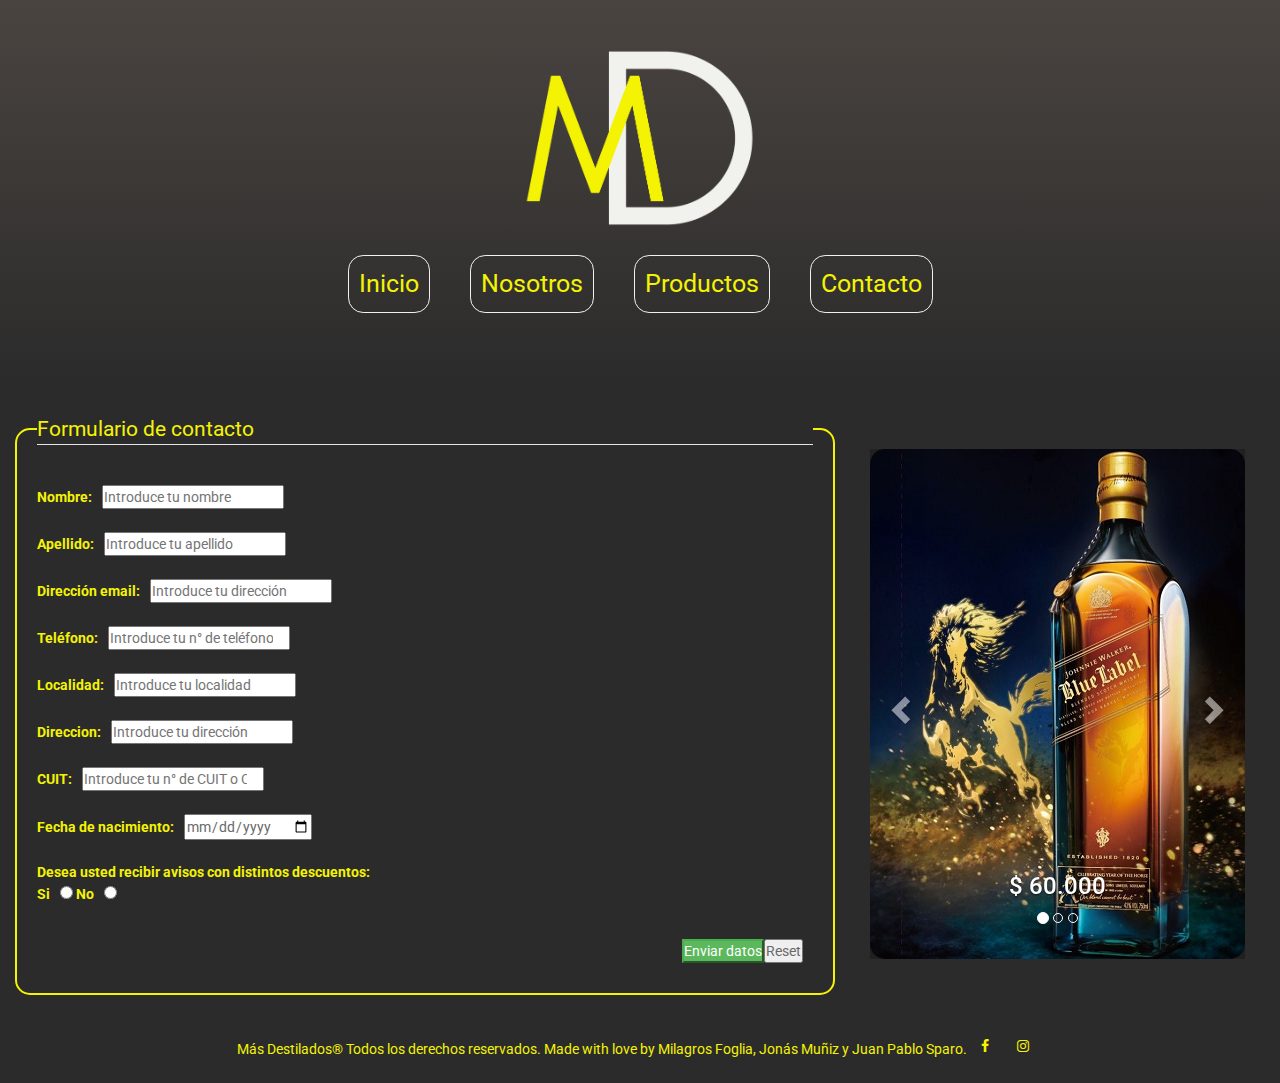
==== html/Contacto.html @ c2d0f1d3 "WEB Codo a Codo Mas Destilados" ====
<!DOCTYPE html>
<html lang="es">
<head>
    <meta charset="UTF-8">
    <meta http-equiv="X-UA-Compatible" content="IE=edge">
    <meta name="viewport" content="width=device-width, initial-scale=1.0">
    <title>Contacto</title>
    <link rel="shortcut icon" href="../assets/favicon/favicon.png" type="image/x-icon">
    <link rel="stylesheet" href="https://maxcdn.bootstrapcdn.com/bootstrap/3.4.1/css/bootstrap.min.css">
    <script src="https://ajax.googleapis.com/ajax/libs/jquery/3.6.0/jquery.min.js"></script>
    <script src="https://maxcdn.bootstrapcdn.com/bootstrap/3.4.1/js/bootstrap.min.js"></script>
    <link rel="stylesheet" href="https://cdnjs.cloudflare.com/ajax/libs/font-awesome/4.7.0/css/font-awesome.min.css">
    
    <link rel="stylesheet" href="../css/style.css">
    <link rel="stylesheet" href="../css/media-style.css">
</head>
<body>
    <header class="cabecera"> 
        <nav class="navbar"> 
            <picture class="navbar__logo"> 
                <a href="./index.html">
                    <img src="../assets/img/Logo Mas Destilados.png" alt="Logo">
                </a>
            </picture>
            <ul class="navbar__menu">
                <li class="navbar__menu__item">
                    <a class="menu__item__link" href="./index.html">Inicio</a>
                </li>
                <li class="navbar__menu__item">
                    <a class="menu__item__link" href="./Nosotros.html">Nosotros</a>
                </li>
                <li class="navbar__menu__item">
                    <a class="menu__item__link" href="./Productos.html">Productos</a>
                    <!-- 
                    <ul class="navbar__menu">
                        <li class="navbar__menu__item">
                            <a class="menu__item__link" href="">Cervezas</a>
                        </li>
                        <li class="navbar__menu__item">
                            <a class="menu__item__link" href="">Vinos</a>
                        </li>
                        <li class="navbar__menu__item">
                            <a class="menu__item__link" href="">Whiskys</a>
                        </li>
                    </ul>
                    -->
                </li>
                <li class="navbar__menu__item">
                    <a class="menu__item__link" href="./Contacto.html">Contacto</a>
                </li>
            </ul>

        </nav>

    </header>
    <main>
        <div class="row">
            <div class="col-md-8 col-sm-6">
                <div class="row">              
                    <form>
                        <fieldset style="border: 2px solid">
                            <legend>Formulario de contacto</legend>
                            <label for="firstname">Nombre:</label><input name="firstname" type="text" placeholder="Introduce tu nombre" maxlength="15" size="20">
                            <br><br>
                            <label for="lastname">Apellido:</label><input name="lastname" type="text" placeholder="Introduce tu apellido" maxlength="15" size="20">
                            <br><br>
                            <label for="adress">Dirección email:</label><input name="adress" type="email" placeholder="Introduce tu dirección" maxlength="30" size="20">
                            <br><br>
                            <label for="phone">Teléfono:</label><input name="phone" type="number" placeholder="Introduce tu n° de teléfono (sin guiones)" maxlength="10" size="20">
                            <br><br>
                            <label for="city">Localidad:</label><input name="city" type="text" placeholder="Introduce tu localidad" maxlength="25" size="20">
                            <br><br>
                            <label for="adress">Direccion:</label><input name="adress" type="text" placeholder="Introduce tu dirección" maxlength="20" size="20">
                            <br><br>
                            <label for="CUIT">CUIT:</label><input name="CUIT" type="number" placeholder="Introduce tu n° de CUIT o CUIL" maxlength="11" size="20">
                            <br><br>
                            <label for="date">Fecha de nacimiento:</label><input type="date" class="date">
                            <br><br>
                            <div>
                                <b>Desea usted recibir avisos con distintos descuentos:</b><br>                                
                                <label for="si">Si</label><input type="radio" name="" id="si">
                                <label for="no">No</label><input type="radio" name="" id="no">
                            </div><br>                   
                            <div class="check">
                                <input class="btn-success" type="submit" value="Enviar datos">
                                <input class="btn-dark" type="reset" name="Borrar">
                            </div>
                        </fieldset>
                    </form>
                </div>
            </div>        
            <div class="col-md-4 col-sm-3">
                <div id="myCarousel" class="carousel slide" data-ride="carousel">
        
                    <!-- un indicator por cada imagenes -->
                    <ol class="carousel-indicators">
                        <li data-target="#myCarousel" data-slide-to="0" class="active"></li>
                        <li data-target="#myCarousel" data-slide-to="1"></li>
                        <li data-target="#myCarousel" data-slide-to="2"></li>
                    </ol>
        
                    <!-- Wrapper for slides -->
                    <div class="carousel-inner">
        
                        <div class="item active">
                            <img src="/assets/img/Johnny Walker Blue Label.png" alt="Blue Label">
                            <div class="carousel-caption d-none d-md-block">
                                <h3>$ 60.000</h3>                
                            </div>
                        </div>
        
                        <div class="item">
                            <img src="/assets/img/jackdaniels.png" alt="jackdaniels">
                            <div class="carousel-caption d-none d-md-block">
                                <h3>$ 35.000</h3>
                            </div>
                        </div>
        
                        <div class="item">
                            <img src="/assets/img/absolut.png" alt="Absolut">
                            <div class="carousel-caption d-none d-md-block">
                                <h3>$ 4.000</h3>
                            </div>
                        </div>
                    </div>
        
                    <!-- Left and right controls -->
                    <a class="left carousel-control" href="#myCarousel" data-slide="prev">
                        <span class="glyphicon glyphicon-chevron-left"></span>
                        <span class="sr-only">Previous</span>
                    </a>
                    <a class="right carousel-control" href="#myCarousel" data-slide="next">
                        <span class="glyphicon glyphicon-chevron-right"></span>
                        <span class="sr-only">Next</span>
                    </a>
                </div>
            </div>
        </div>
    </main>
    <footer>
        <p>Más Destilados® Todos los derechos reservados. Made with love by Milagros Foglia, Jonás Muñiz y Juan Pablo Sparo.</p>
        <a href="#" class="fa fa-facebook"></a>
        <a href="#" class="fa fa-instagram"></a>  
    </footer>
    
</body>
</html>
---- css/style.css ----
/* Fuente para usar */
@import url('https://fonts.googleapis.com/css2?family=Roboto:wght@500&display=swap');
/* Normalización */
* {
    margin: 0;
    padding: 0;
    box-sizing: border-box;
    font-family: 'Roboto', sans-serif; /* Esta es una opción de fuente */
}

:root{
    /*
        declaracion de variables para colores principales del theme.
        se declaran utilizando --var = valor_a_asignar; valor a asignar puede ser un valor de cualquier propiedad de css
        por ejemplo: 15px; red; inherit, etc. No puede contener propiedades de css como color, o margin. 
    */
    /* variable de color principal */
    --color-principal: #f4f304;
    /* variables para colores neutros */
    --color-contraste-dark: #4a4440;
    --color-contraste-dark-alt: #2b2b2b;
    --color-contraste-light: #F1F2ED;
    /* variables para colores secundarios */
    --color-secondary-red: #AB2133;
}

ul {
   list-style-type: none; 
}
a {
    text-decoration: none;
}
/* Estilo */
.cabecera {
    background-color: var(--color-contraste-dark);
    background: linear-gradient(to top, var(--color-contraste-dark-alt), var(--color-contraste-dark));
}

html {
    font-family: 'Roboto', sans-serif;
    font-size: 62.5%;
}

body {
    color: var(--color-principal);
    background-color: var(--color-contraste-dark-alt);
}

img {
    width: 100%;
}

a {
    color: inherit;
    text-decoration: none;
}

/* HEADER */

header {
    padding: 2rem;
}

.navbar {
    display: flex;
    justify-content: space-between;
    align-items: center;
    flex-direction: column;
    gap: 2rem;
}

.navbar .navbar__logo {
    max-width: 250px;
    min-width: 190px;
}

.navbar .navbar__menu {
    display: flex;
    gap: 4rem;
}

.navbar .navbar__menu .menu__item__link {
    font-size: 1.8em;
    padding: 1rem;
    border-radius: 0.6em;
    border: 0.01rem solid var(--color-contraste-light);
    display: block;
}

.navbar__menu .navbar__menu__item:hover .menu__item__link {
    background-color: var(--color-contraste-dark-alt);
    border: 0.01rem solid var(--color-principal);
    color: var(--color-contraste-light);
}

/*Formulario*/

form{ 
    width: 100%;
    padding: 1rem;
    display:flex;
    justify-content: flex-start;
}

fieldset{
    width: 100%;
    border-radius: 15px;
    padding: 2rem;
}

legend{
    color: inherit;
}

img{
    border-radius: 15px;
}

label{
    padding-right: 1rem;
}

.check{
    display: flex;
    justify-content: flex-end;
    padding: 1rem;
}

.row{
    display: flex;
    justify-content:flex-start;
    align-items: center;
    padding: 1rem;
}

.date{
    color:dimgray;
}

.btn-dark{
    color: dimgray;
}

#myCarousel{ 
    width: max-content;   
    display: flex;
    justify-content: center;
}

/* Footer */

footer{
    display: flex;
    padding: 1em 0;
    grid-template-areas: "footer footer";
    justify-content: center;
    
    width: 100%;
}

.fa{
    display: flex;
    padding: 0 1em;
    justify-content: space-between;
    align-content: space-between;
}


/************************-[ESTILOS PARA CARDS EN PRODUCTOS.HTML]-************************/

.products-title{
    margin: 1.5rem auto;
    text-align: center;
    padding-bottom: 10px;
    border-bottom: 1px solid var(--color-principal);
    max-width: 90%;
    font-size: 2.3em;
    font-weight: 300;
    letter-spacing: 0.45rem;
    text-transform: uppercase;
    color: var(--color-principal);
}

.product-container{
    display: flex;
    flex-flow: row wrap;
    justify-content: center;
    max-width: 1200px;
    margin: 15px auto;
    gap: 10px 10px;
}

.product-container__item{
    flex: 0 0 24%;
    min-height: 325px;
    border-radius: 15px;
}

.card{
    position: relative;
    border: 1px solid var(--color-principal);
    display: flex;
    justify-content: center;
    overflow: hidden;
    padding-bottom: 5px;
}

.card:hover{
    cursor: pointer;
}
.card:hover .card__image{
    transform: scale(1.25);
    transition: 1s;
}
.card:hover .card__text--principal{
    box-shadow: 0 -1px 5px 0 white;
}


.card__image{
    position: relative;
    top: 0;
    width: 120%;
    object-fit: cover;
    transition: 1s;
}

.card__texts{
    position: absolute;
    display: flex;
    flex-flow: column wrap;
    justify-content: space-between;
    height: 100%;
    top: 0px;
    background-color: rgba(0,0,0,0.25);
}

.card__text--principal{
    background-color: rgba(0,0,0,0.75);
    padding: 5px 15px;
    font-size: 1.05rem;
    font-weight: 300;
    text-transform: uppercase;
    min-height: 30%;
    max-height: 30%;
}

.card__title{
    margin-top: 10px;
    margin-bottom: 10px;
    padding-bottom: 5px;
    border-bottom: 1px solid #DEDD0E;
    color: rgba(222, 221, 14, 0.9);
    text-transform: uppercase;
    font-size: 1.25rem;
    letter-spacing: 0.7rem;
    text-align: center;
}

.card__category{
    margin-top: 10px;
    width: fit-content;
    min-width: 30%;
    margin: 10px 0;
    padding: 5px 15px;
    border-radius: 0 5px 5px 0;
    font-size: 1.75rem;
    text-align: center;
    text-transform: uppercase;
    letter-spacing: 0.1rem;
}

.card__category--ale{
   background-color: var(--color-secondary-red);
   color: var(--color-contraste-light);
}
.card__category--lager{
   background-color: #DEDD0E;
   color: var(--color-contraste-dark-alt);
}

.card__description{
    margin: 10px auto;
    color: rgba(222, 221, 243, 0.9);
    text-align: center;
    font-size: 1rem;
    line-height: 1.15rem;
    letter-spacing: 0.1rem;
}

/****************************************************************************************/
---- css/media-style.css ----
/* BP -> monitores pequeños y laptops */
@media (max-width: 960px){
    .card__description{
        line-height: 1rem;
    }
}

/* BP -> dispositivos moviles y tablets landscape  */
@media (max-width: 768px) {
    .navbar {
       flex-direction: column;
       gap: 2rem;
    }

    .product-container__item{
        flex: 0 0 45%
    }
}
/* BP -> dispositivos moviles y tablets portrait */
@media (max-width: 468px) { 
    .navbar .navbar__menu {
        flex-direction: column;
        text-align: center;
        gap: 1rem;
    }
    .row{
        flex-direction: column;
        align-content: center;
        padding: 2rem;
    }

    .product-container__item{
        flex: 0 0 90%
    }
}
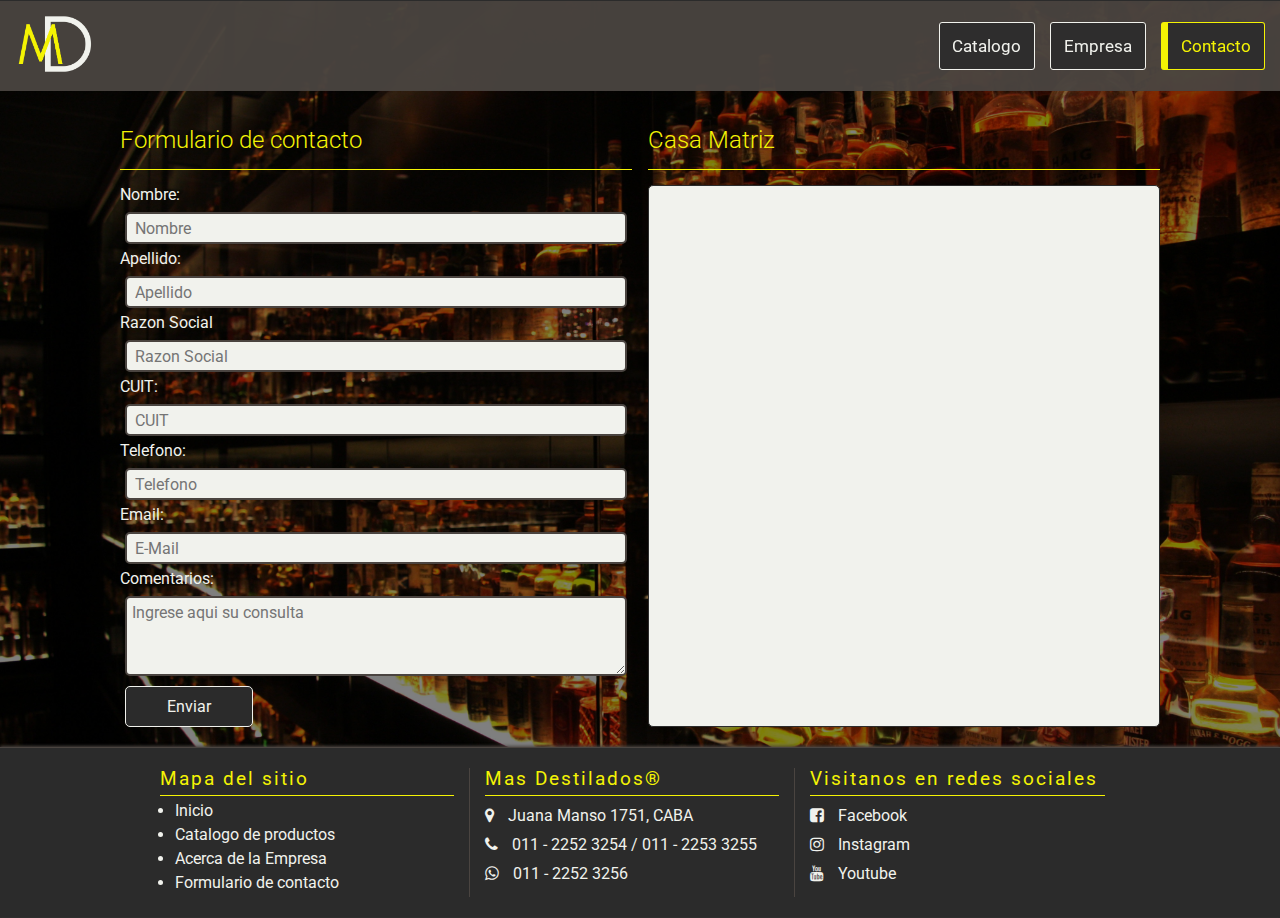
==== commit cad3757c: "subo estructura de la web" ====
--- a/html/Contacto.html
+++ b/html/Contacto.html
@@ -1,147 +1,105 @@
 <!DOCTYPE html>
-<html lang="es">
+<html lang="en">
 <head>
     <meta charset="UTF-8">
     <meta http-equiv="X-UA-Compatible" content="IE=edge">
     <meta name="viewport" content="width=device-width, initial-scale=1.0">
+    <link rel="stylesheet" href="../css/style.css">
+    <link rel="stylesheet" href="../css/media.css">
+
+    <link rel="stylesheet" href="https://cdnjs.cloudflare.com/ajax/libs/font-awesome/4.7.0/css/font-awesome.min.css">
+    <link rel="shortcut icon" href="../assets/favicon.png" type="image/x-icon">
     <title>Contacto</title>
-    <link rel="shortcut icon" href="../assets/favicon/favicon.png" type="image/x-icon">
-    <link rel="stylesheet" href="https://maxcdn.bootstrapcdn.com/bootstrap/3.4.1/css/bootstrap.min.css">
-    <script src="https://ajax.googleapis.com/ajax/libs/jquery/3.6.0/jquery.min.js"></script>
-    <script src="https://maxcdn.bootstrapcdn.com/bootstrap/3.4.1/js/bootstrap.min.js"></script>
-    <link rel="stylesheet" href="https://cdnjs.cloudflare.com/ajax/libs/font-awesome/4.7.0/css/font-awesome.min.css">
-    
-    <link rel="stylesheet" href="../css/style.css">
-    <link rel="stylesheet" href="../css/media-style.css">
 </head>
-<body>
-    <header class="cabecera"> 
-        <nav class="navbar"> 
-            <picture class="navbar__logo"> 
-                <a href="./index.html">
-                    <img src="../assets/img/Logo Mas Destilados.png" alt="Logo">
+<body class="hero-image hero-image--fixed">
+    <div class="wrap">
+        <nav class="menu menu--fixed">
+            <button class="menu__hamburger"><i class="fa fa-bars"></i><i class="fa fa-times"></i></button>
+            <figure class="menu__brand">
+                <a href="../index.html">
+                    <img src="../assets/img/menu-brand.png" class="menu__image" alt="logo de menu">
                 </a>
-            </picture>
-            <ul class="navbar__menu">
-                <li class="navbar__menu__item">
-                    <a class="menu__item__link" href="./index.html">Inicio</a>
-                </li>
-                <li class="navbar__menu__item">
-                    <a class="menu__item__link" href="./Nosotros.html">Nosotros</a>
-                </li>
-                <li class="navbar__menu__item">
-                    <a class="menu__item__link" href="./Productos.html">Productos</a>
-                    <!-- 
-                    <ul class="navbar__menu">
-                        <li class="navbar__menu__item">
-                            <a class="menu__item__link" href="">Cervezas</a>
-                        </li>
-                        <li class="navbar__menu__item">
-                            <a class="menu__item__link" href="">Vinos</a>
-                        </li>
-                        <li class="navbar__menu__item">
-                            <a class="menu__item__link" href="">Whiskys</a>
-                        </li>
-                    </ul>
-                    -->
-                </li>
-                <li class="navbar__menu__item">
-                    <a class="menu__item__link" href="./Contacto.html">Contacto</a>
-                </li>
+            </figure>
+            <ul class="menu__list">
+                <li class="menu__item"><a href="catalogo.html" class="menu__link">Catalogo</a></li>
+                <li class="menu__item"><a href="nosotros.html" class="menu__link">Empresa</a></li>
+                <li class="menu__item"><a href="contacto.html" class="menu__link menu__link--active">Contacto</a></li>
             </ul>
-
         </nav>
-
-    </header>
-    <main>
-        <div class="row">
-            <div class="col-md-8 col-sm-6">
-                <div class="row">              
-                    <form>
-                        <fieldset style="border: 2px solid">
-                            <legend>Formulario de contacto</legend>
-                            <label for="firstname">Nombre:</label><input name="firstname" type="text" placeholder="Introduce tu nombre" maxlength="15" size="20">
-                            <br><br>
-                            <label for="lastname">Apellido:</label><input name="lastname" type="text" placeholder="Introduce tu apellido" maxlength="15" size="20">
-                            <br><br>
-                            <label for="adress">Dirección email:</label><input name="adress" type="email" placeholder="Introduce tu dirección" maxlength="30" size="20">
-                            <br><br>
-                            <label for="phone">Teléfono:</label><input name="phone" type="number" placeholder="Introduce tu n° de teléfono (sin guiones)" maxlength="10" size="20">
-                            <br><br>
-                            <label for="city">Localidad:</label><input name="city" type="text" placeholder="Introduce tu localidad" maxlength="25" size="20">
-                            <br><br>
-                            <label for="adress">Direccion:</label><input name="adress" type="text" placeholder="Introduce tu dirección" maxlength="20" size="20">
-                            <br><br>
-                            <label for="CUIT">CUIT:</label><input name="CUIT" type="number" placeholder="Introduce tu n° de CUIT o CUIL" maxlength="11" size="20">
-                            <br><br>
-                            <label for="date">Fecha de nacimiento:</label><input type="date" class="date">
-                            <br><br>
-                            <div>
-                                <b>Desea usted recibir avisos con distintos descuentos:</b><br>                                
-                                <label for="si">Si</label><input type="radio" name="" id="si">
-                                <label for="no">No</label><input type="radio" name="" id="no">
-                            </div><br>                   
-                            <div class="check">
-                                <input class="btn-success" type="submit" value="Enviar datos">
-                                <input class="btn-dark" type="reset" name="Borrar">
-                            </div>
-                        </fieldset>
-                    </form>
+        <main class="no-index contact">
+            <section class="contact__form">
+                <h2>Formulario de contacto</h2>
+                <form id="contact-form">
+                    <label for="name">Nombre:</label>
+                        <input type="text" name="name" id="name" placeholder="Nombre">
+                        <span class="error"></span>
+                    <label for="surname">Apellido:</label>
+                        <input type="text" name="surname" id="surname" placeholder="Apellido">
+                        <span class="error"></span>
+                    <label for="trade">Razon Social</label>
+                        <input type="text" name="trade" id="trade" placeholder="Razon Social">
+                        <span class="error"></span>
+                    <label for="cuit">CUIT:</label>
+                        <input type="number" name="cuit" id="cuit" placeholder="CUIT">
+                        <span class="error"></span>
+                    <label for="phone">Telefono:</label>
+                        <input type="tel" name="phone" id="phone" placeholder="Telefono">
+                        <span class="error"></span>
+                    <label for="email">Email:</label>
+                        <input type="email" name="email" id="email" placeholder="E-Mail">
+                        <span class="error"></span>    
+                    <label for="comment">Comentarios:</label>
+                        <textarea name="comment" class="contact__comment" id="comment" placeholder="Ingrese aqui su consulta"></textarea>
+                        <span class="error"></span>
+                    <input id="send" type="submit" value="Enviar" class="contact__submit">
+                </form>
+            </section>
+            <section class="contact__map">
+                <h2>Casa Matriz</h2>
+                <iframe src="https://www.google.com/maps/embed?pb=!1m18!1m12!1m3!1d3283.4028300540053!2d-58.36402368560857!3d-34.619259180455444!2m3!1f0!2f0!3f0!3m2!1i1024!2i768!4f13.1!3m3!1m2!1s0x95a334d05fb035ed%3A0x46598bde12d2877e!2sJuana%20Manso%201751%2C%20Buenos%20Aires!5e0!3m2!1ses!2sar!4v1666804981098!5m2!1ses!2sar" allowfullscreen="" loading="lazy" referrerpolicy="no-referrer-when-downgrade"></iframe>
+            </section>
+        </main>
+        <footer class="footer">
+            <div class="footer__item footer_sitemap">
+                <h3 class="sitemap__title">Mapa del sitio</h3>
+                <ul class="sitemap__list">
+                    <li class="sitemap__item"><a href="../index.html" class="sitemap__link">Inicio</a></li>
+                    <li class="sitemap__item"><a href="catalogo.html" class="sitemap__link">Catalogo de productos</a></li>
+                    <li class="sitemap__item"><a href="nosotros.html" class="sitemap__link">Acerca de la Empresa</a></li>
+                    <li class="sitemap__item"><a href="contacto.html" class="sitemap__link">Formulario de contacto</a></li>
+                </ul>
+            </div>
+            <div class="footer__item footer__info">
+                <h3>Mas Destilados®</h3>
+                <p class="info__text"> <i class="fa fa-map-marker"></i> Juana Manso 1751, CABA </p>
+                <p class="info__text"> <i class="fa fa-phone"></i> 011 - 2252 3254 / 011 - 2253 3255</p>
+                <p class="info__text"> <i class="fa fa-whatsapp"></i> 011 - 2252 3256 </p>
+            </div>
+            <div class="footer__item footer__social">
+                <h3 class="social__title">Visitanos en redes sociales</h3>
+                <ul class="social__list">
+                    <li class="social__item"><a href="#" class="social__link"><i class="fa fa-facebook-square"></i> Facebook</a></li>
+                    <li class="social__item"><a href="#" class="social__link"><i class="fa fa-instagram"></i> Instagram </a></li>
+                    <li class="social__item"><a href="#" class="social__link"><i class="fa fa-youtube"></i> Youtube</a></li>
+                </ul>
+            </div>
+        </footer>
+        <div id="myalert__container">
+            <div id="myalert">
+                <div class="myalert__upbar">
+                    <h3 class="myalert__title"></h3>
                 </div>
-            </div>        
-            <div class="col-md-4 col-sm-3">
-                <div id="myCarousel" class="carousel slide" data-ride="carousel">
-        
-                    <!-- un indicator por cada imagenes -->
-                    <ol class="carousel-indicators">
-                        <li data-target="#myCarousel" data-slide-to="0" class="active"></li>
-                        <li data-target="#myCarousel" data-slide-to="1"></li>
-                        <li data-target="#myCarousel" data-slide-to="2"></li>
-                    </ol>
-        
-                    <!-- Wrapper for slides -->
-                    <div class="carousel-inner">
-        
-                        <div class="item active">
-                            <img src="/assets/img/Johnny Walker Blue Label.png" alt="Blue Label">
-                            <div class="carousel-caption d-none d-md-block">
-                                <h3>$ 60.000</h3>                
-                            </div>
-                        </div>
-        
-                        <div class="item">
-                            <img src="/assets/img/jackdaniels.png" alt="jackdaniels">
-                            <div class="carousel-caption d-none d-md-block">
-                                <h3>$ 35.000</h3>
-                            </div>
-                        </div>
-        
-                        <div class="item">
-                            <img src="/assets/img/absolut.png" alt="Absolut">
-                            <div class="carousel-caption d-none d-md-block">
-                                <h3>$ 4.000</h3>
-                            </div>
-                        </div>
-                    </div>
-        
-                    <!-- Left and right controls -->
-                    <a class="left carousel-control" href="#myCarousel" data-slide="prev">
-                        <span class="glyphicon glyphicon-chevron-left"></span>
-                        <span class="sr-only">Previous</span>
-                    </a>
-                    <a class="right carousel-control" href="#myCarousel" data-slide="next">
-                        <span class="glyphicon glyphicon-chevron-right"></span>
-                        <span class="sr-only">Next</span>
-                    </a>
+                <div class="myalert__info">
+                    <div class="myalert__icon-container"></div>
+                    <div class="myalert__text"></div>
+                </div>
+                <div class="myalert__bottom">
+                    <button class="myalert__acept" onclick="myalertClose()">Aceptar</button>
                 </div>
             </div>
         </div>
-    </main>
-    <footer>
-        <p>Más Destilados® Todos los derechos reservados. Made with love by Milagros Foglia, Jonás Muñiz y Juan Pablo Sparo.</p>
-        <a href="#" class="fa fa-facebook"></a>
-        <a href="#" class="fa fa-instagram"></a>  
-    </footer>
-    
+    </div>
+    <script src="../js/app.js"></script>
+    <script src="../js/validate.js"></script>
 </body>
 </html>--- a/css/style.css
+++ b/css/style.css
@@ -1,5 +1,6 @@
 /* Fuente para usar */
 @import url('https://fonts.googleapis.com/css2?family=Roboto:wght@500&display=swap');
+@import url('https://fonts.googleapis.com/css2?family=Rubik:wght@300;400;500&display=swap');
 /* Normalización */
 * {
     margin: 0;
@@ -15,278 +16,681 @@
         por ejemplo: 15px; red; inherit, etc. No puede contener propiedades de css como color, o margin. 
     */
     /* variable de color principal */
-    --color-principal: #f4f304;
+    --color-principal: #f4f304; /* rgb(244,243,04) */
     /* variables para colores neutros */
-    --color-contraste-dark: #4a4440;
-    --color-contraste-dark-alt: #2b2b2b;
-    --color-contraste-light: #F1F2ED;
+    --color-contraste-dark: #4a4440; /* rgb(74,68,64) */
+    --color-contraste-dark-alt: #2b2b2b; /* rgb(43, 43, 43)*/
+    --color-contraste-light: #F1F2ED; /* rgb(241,242,237) */
     /* variables para colores secundarios */
     --color-secondary-red: #AB2133;
-}
-
-ul {
-   list-style-type: none; 
-}
-a {
-    text-decoration: none;
-}
-/* Estilo */
-.cabecera {
+
+    --success: #45a545;
+    --warning: #d5d525;
+    --error: #a54545;
+}
+
+body{
     background-color: var(--color-contraste-dark);
-    background: linear-gradient(to top, var(--color-contraste-dark-alt), var(--color-contraste-dark));
-}
-
-html {
+}
+
+.hero-image{
+    background-color: var(--color-contraste-dark-alt);
+    background-image: url("../assets/img/page-background.jpg");
+    background-repeat: no-repeat;
+    background-size:cover;
+    background-position: center;
+    color: var(--color-principal);
     font-family: 'Roboto', sans-serif;
-    font-size: 62.5%;
-}
-
-body {
-    color: var(--color-principal);
-    background-color: var(--color-contraste-dark-alt);
-}
-
-img {
-    width: 100%;
-}
-
-a {
-    color: inherit;
-    text-decoration: none;
-}
-
-/* HEADER */
-
-header {
-    padding: 2rem;
-}
-
-.navbar {
-    display: flex;
+}
+.hero-image--fixed{
+    background-attachment: fixed;
+}
+
+.wrap{
+    display: flex;
+    flex-direction: column;
+    min-height: 100vh;
+    border-top: 0.1px solid var(--color-contraste-dark-alt); /*evita colapso de margenes*/
+    border-bottom: 0.1px solid var(--color-contraste-dark-alt); /*evita colapso de margenes*/
+    background-color: rgba(0, 0, 0, 0.5);
+}
+
+.menu{
+    display: flex;
+    flex-flow: row wrap;
     justify-content: space-between;
     align-items: center;
-    flex-direction: column;
-    gap: 2rem;
-}
-
-.navbar .navbar__logo {
-    max-width: 250px;
-    min-width: 190px;
-}
-
-.navbar .navbar__menu {
-    display: flex;
-    gap: 4rem;
-}
-
-.navbar .navbar__menu .menu__item__link {
-    font-size: 1.8em;
-    padding: 1rem;
-    border-radius: 0.6em;
-    border: 0.01rem solid var(--color-contraste-light);
+    height: 90px;
+    padding: 5px 15px;
+    font-size: 1.05em;
+    z-index: 9999;
+}
+.menu--fixed{
+    position: fixed;
+    background-color: rgba(74,68,64,0.95);
+    width: 100%;
+}
+
+.menu__hamburger{
+    display: none;
+    background-color: transparent;
+    border: none;
+    padding: 0;
+    color: var(--color-contraste-light);
+}
+
+.menu__brand{
+    z-index: 999;
+}
+
+.menu__image{
+    width: 80px;
+}
+
+.menu__list{
+    display: flex;
+    flex-flow: row wrap;
+    gap: 1.2vw;
+    align-items: center;
+}
+
+li, a{
+    list-style: none;
+    text-decoration: none;
+    color: var(--color-contraste-light);
+}
+
+.menu__item{
     display: block;
 }
 
-.navbar__menu .navbar__menu__item:hover .menu__item__link {
+.menu__link{
+    background-color: rgba(43, 43, 43, 0.9);
+    padding: 1vw;
+    border-radius: 3px;
+    border: 1px solid var(--color-contraste-light);
+    display: block;
+}
+
+.menu__link:hover{
+    border: 1px solid var(--color-principal);
+    border-left: 7.5px solid var(--color-principal);
+    box-sizing: content-box;
+}
+
+.menu__link--active{
+    border: 1px solid var(--color-principal);
+    border-left: 7.5px solid var(--color-principal);
+    box-sizing: content-box;
+    color: var(--color-principal);
+}
+
+.index-container{
+    display: flex;
+    flex-flow: column;
+    justify-content: space-between;
+    align-items: center;
+    height: auto;
+    text-align: center;
+    flex-grow: 1;
+}
+
+.brand{
+    flex-grow: 1;
+    display: flex;
+    flex-direction: column;
+    justify-content: center;
+    align-items: center;
+}
+
+.brand__image{
+    max-width: 70vw;
+    padding: 10px 0 20px;
+}
+.brand__slogan{
+    font-family: 'Rubik', sans-serif;
+    font-weight: 400;
+    font-size: 3.5vw;
+    width: 100vw;
+    text-align: center;
+    text-shadow: 0 2px 8px var(--color-contraste);
+    color: var(--color-principal);
+    background-color: rgba(0, 0, 0, 0.75);
+    padding: 10px;
+}
+
+.social-icons__list{
+    display: flex;
+    flex-flow: row wrap;
+    justify-content: center;
+    font-size: 1.05em;
+}
+
+.social-icons__item{
+    display: block;
+}
+
+.social-icons__link{
+    display: block;
+    padding: 2vh;
     background-color: var(--color-contraste-dark-alt);
-    border: 0.01rem solid var(--color-principal);
-    color: var(--color-contraste-light);
-}
-
-/*Formulario*/
-
-form{ 
+}
+
+.social-icons__link:hover{
+    border-left: 5px solid var(--color-contraste-light);
+    background-color: var(--color-contraste-dark);
+}
+
+.social-icons__link>.fa-facebook-official{
+    color: #324D82;
+}
+.social-icons__link>.fa-instagram{
+    color: #c30086;
+}
+.social-icons__link>.fa-youtube-play{
+    color: #be2e2a;
+}
+
+
+.no-index{
+    margin-top: 125px;
+    margin-bottom: 20px;
+}
+/*catalogo*/
+.catalog__products{
+    display: flex;
+    flex-flow: row wrap;
+    justify-content: center;
+    gap: 20px;
+    padding: 0 50px;
+}
+
+.catalog__product{
+    position: relative;
+    flex: 0 0 20%;
+    /* outline: 1px solid red; */
+    background-color: rgba(43,43,43,0.85);
+    border-radius: 10px 10px 2px 2px;
+}
+
+.product__favourite{
+    display: flex;
+    flex-direction: column;
+    justify-content: center;
+    align-items: center;
+    position: absolute;
+    top: 0;
+    left: 0;
     width: 100%;
-    padding: 1rem;
+    height: 100%;
+    background-color: rgb(241,242,237, 0.95);
+    border-radius: inherit;
+    opacity: 0;
+    transition: 1s;
+}
+.product__favourite:hover{
+    width: 100%;
+    height: 100%;
+    opacity: 1;
+    transition: 1s;
+    cursor: pointer;
+}
+.product__favourite>.fa-heart{
+    font-size: 2.5em;
+    color: var(--color-secondary-red);
+    margin: 10px auto;
+}
+.product__favourite>p{
+    font-size: 0.65em;
+    font-weight: 200;
+    letter-spacing: 0.1em;
+    text-transform: uppercase;
+    color: var(--color-contraste-dark-alt);
+}
+
+.product__offer{
+    display: inline-block;
+    position: relative;
+    top: 0px;
+    left: 0px;
+    padding: 10px;
+    border-radius: 10px 0 10px 0;
+    background-color: var(--color-principal);
+    font-family: 'Rubik', sans-serif;
+    font-size: 0.95em;
+    text-align: justify;
+    color: var(--color-contraste-dark);
+}
+.product__offer--reserve{
+    background-color: var(--color-secondary-red);
+    color: var(--color-contraste-light);
+}
+.product__offer--no-stock{
+    background-color: var(--color-contraste-dark);
+    color: var(--color-contraste-light);
+    opacity: 0.75;
+}
+
+.product__image{
+    width: 100%;
+}
+
+.product__info{
+    padding: 5px 10px;
+    text-align: center;
+}
+
+.product__title{
+    color: var(--color-contraste-light);
+    margin: 10px auto;
+    font-size: 1em;
+    font-weight: 400;
+}
+
+/* contacto */
+.contact{
+    display: flex;
+    flex-flow: row wrap;
+    justify-content: center;
+    gap: 1em;
+}
+.contact>section{
+    flex: 0 0 40%;
+}
+
+.contact h2{
+    margin-bottom: 15px;
+    padding-bottom: 15px;
+    font-weight: 300;
+    border-bottom: 1px solid var(--color-principal);
+}
+
+.contact__form>form{
+    display: flex;
+    flex-direction: column;
+    justify-content: space-evenly;
+}
+
+.contact__form label{
+    color: var(--color-contraste-light);
+    margin-bottom: 3px;
+}
+.contact__form input, .contact__comment{
+    margin: 5px;
+    height: 2em;
+    background: var(--color-contraste-light);
+    border: 2px solid var(--color-contraste-dark);
+    border-radius: 5px;
+    color: var(--color-contraste-dark-alt);
+    font: inherit;
+    line-height: normal;
+    overflow: visible;
+    padding: 0.5em;
+    outline: none;
+    transition: 0.5s;
+}
+.contact__form input:focus-visible, .contact__comment:focus-visible  {
+    outline: 1px solid var(--color-principal);
+    outline-offset: 3px;
+    border-color: transparent;
+    transition: 0.25s;
+}
+.contact__form .contact__submit{
+    display: inline-block;
+    padding: 10px;
+    background-color: var(--color-contraste-dark-alt);
+    color: var(--color-contraste-light);
+    border: 1px solid var(--color-contraste-light);
+    border-radius: 5px;
+    height: 100%;
+    width: 25%;
+    margin-bottom: 0;
+}
+.contact__submit:hover{
+    background-color: var(--color-contraste-dark);
+    border: 1px solid var(--color-principal);
+}
+
+.contact__comment{
+    height: 5em;
+    padding: 5px;
+    color: var(--color-contraste-dark-alt);
+}
+
+.contact__map{
+    display: flex;
+    flex-direction: column;
+}
+
+.contact__map>iframe{
+    position: relative;
+    display: inline-block;
+    flex-grow: 1;
+    width: 100%;
+    padding: 5px;
+    background-color: var(--color-contraste-light);
+    border: 1px solid var(--color-contraste-dark-alt);
+    border-radius: 5px;
+}
+/*validacion de formulario*/
+.error{
+    display: none;
+    margin-bottom: 5px;
+    padding: 5px;
+    color: #f02525;
+    background-color: rgba(0, 0, 0, 0.75);
+    font: 200;
+    font-size: 0.85em;
+    text-align: right;
+}
+
+.about{
+    display: flex;
+    flex-flow: row wrap;
+    justify-content: center;
+    gap: 35px;
+    
+}
+
+.about__info, .about__reviews{
+    flex: 0 0 75%;
+}
+
+.about__info{
+    padding: 10px 0;
+    background-color: rgba(43, 43, 43,0.85);
+    border-radius: 5px;
+}
+
+.about__post{
+    display: flex;
+    flex-direction: row-reverse;
+    gap: 25px;
+    padding: 20px;
+    color: var(--color-contraste-light);
+    text-align: justify;
+}
+.about__post--reverse{
+    flex-direction: row;
+}
+
+.post__title{
+    padding: 5px;
+    padding-bottom: 15px;
+    border-bottom: 1px solid var(--color-principal);
+    font-weight: 500;
+    text-align: center;
+    letter-spacing: 0.25em;
+    text-transform: uppercase;
+}
+
+.post__image{
+    max-width: 300px;
+    width: 100%;
+    object-fit: cover;
+    object-position: center;
+    padding: 7.5px;
+    background-color: var(--color-contraste-light);
+    filter: blur(0.75px);
+    box-shadow: 0 0 5px rgba(43, 43, 43,0.75);
+    border-radius: 3px;
+}
+
+.post__description{
+    vertical-align: middle;
+}
+
+.description__title{
+    font-weight: 400;
+    padding-bottom: 5px;
+    margin-bottom: 5px;
+    border-bottom: 1px solid var(--color-contraste-light);
+    color: var(--color-principal);
+}
+
+.description__text{
+    padding-bottom: 5px;
+    border-bottom: 1px solid var(--color-contraste-light);
+    font-weight: 200;
+}
+
+.about__reviews{
+    flex: 0 0 90%;
+}
+
+.about__reviews>h2{
+    text-align: center;
+    text-transform: uppercase;
+    padding-bottom: 5px;
+    margin-bottom: 5px;
+    border-bottom: 1px solid var(--color-principal);
+    letter-spacing: 3px;
+    font-weight: 400;
+}
+
+.reviews__container{
+    display: flex;
+    flex-flow: row wrap;
+    justify-content: center;
+    gap: 20px;
+}
+
+.review{
+    flex: 0 0 31%;
+    display: flex;
+    flex-direction: column;
+    align-items: center;
+    text-align: center;
+
+    margin-top: 15px;
+    padding: 25px 10px;
+    background-color: #2b2b2b;
+    border-radius: 10px;
+    box-shadow: 1px solid var(--color-contraste-light);
+    font-family: 'Rubik', sans-serif;
+}
+
+.review__thumbnail{
+    padding: 20px;
+    background-color: #4a4440;
+    border: 1px solid #2b2b2b;
+    border-radius: 100%;
+    margin-bottom: 15px;
+}
+.review__name{
+    font-size: 1.4em;
+    font-weight: 400;
+    letter-spacing: 2px;
+    margin-bottom: 5px;
+}
+.review__comerce{
+    color: var(--color-contraste-light);
+    font-size: 1.2em;
+    margin-bottom: 10px;
+}
+
+.review__comment{
+    color: var(--color-contraste-light);
+    font-size: 0.85em;
+    letter-spacing: 0.5px;
+}
+
+
+
+/* footer */
+.footer{
+    display: flex;
+    flex-flow: row wrap;
+    justify-content: center;
+    gap: 15px;
+    background-color: var(--color-contraste-dark-alt);
+    color: var(--color-contraste-light);
+    font-family: 'Roboto', sans-serif;
+    font-weight: 400;
+    padding: 20px;
+    border-top: 1px solid var(--color-contraste-dark);
+    box-shadow: 0 -1px 3px var(--color-contraste-dark);
+}
+
+.footer__item{
+    flex: 0 0 25%;
+    border-right: 1px solid var(--color-contraste-dark);
+    padding-right: 15px;
+}
+.footer__item:last-child{
+    border-right: none;
+}
+
+.footer__item>h3{
+    color: var(--color-principal);
+    border-bottom: 1px solid var(--color-principal);
+    padding-bottom: 5px;
+    font-weight: 400;
+    letter-spacing: 2px;
+    margin-bottom: 5px;
+}
+
+.footer ul>li:hover{
+    padding-bottom: 3px;
+    color: var(--color-principal);
+    font-size: 1.1em;
+    transition: 0.25s;
+}
+.footer ul>li{
+    transition: 0.3s;
+}
+.footer ul>li>a{
+    color: inherit;
+}
+
+.sitemap__item{
+    list-style: disc;
+    margin-bottom: 5px;
+    margin-left: 15px;
+}
+
+.info__text, .social__item{
+    margin-bottom: 10px;
+    margin-top: 10px;
+}
+
+.footer .fa{
+    margin-right: 10px;
+}
+
+/* alertas perzonalizadas */
+#myalert__container{
+    display: none;
+    font-family: 'Rubik', sans-serif;
+    font-weight: 300;
+    color: black;
+}
+#myalert{
+    font-family: 'Rubik', sans-serif;
+    font-weight: 300;
+    color: black;
+    background-color: var(--color-contraste-light);
+    border-radius: 10px;
+}
+
+#myalert__container.myalert--show{
+    position: fixed;
+    top: 0;
+    left: 0;
+    width: 100%;
+    height: 100%;
+    background-color: rgba(0, 0, 0, 0.85);
+    z-index: 9999;
+    display: flex;
+    flex-direction: column;
+    justify-content: center;
+    align-items: center;
+}
+
+.myalert__upbar{
+    border-bottom: 1px solid black;
+    padding: 10px 15px;
+    border-radius: 10px 10px 0 0;
+}
+
+.myalert__title{
+    letter-spacing: 2px;
+    color: black;
+    text-transform: uppercase;
+    text-align: center;
+    font-size: 1em;
+}
+
+.myalert__info{
+    display: flex;
+    flex-flow: row wrap ;
+    justify-content: center;
+    gap: 10px;
+
+    padding: 25px;
+    /* border-bottom: 1px solid black; */
+}
+
+.myalert__icon-container{
+    text-align: center;
+    border: 1px solid black;
+    border-radius: 50%;
+    padding: 15px 20px;
+
+    font-size: 1.5em;
+}
+
+.myalert__text{
     display:flex;
-    justify-content: flex-start;
-}
-
-fieldset{
-    width: 100%;
-    border-radius: 15px;
-    padding: 2rem;
-}
-
-legend{
-    color: inherit;
-}
-
-img{
-    border-radius: 15px;
-}
-
-label{
-    padding-right: 1rem;
-}
-
-.check{
-    display: flex;
-    justify-content: flex-end;
-    padding: 1rem;
-}
-
-.row{
-    display: flex;
-    justify-content:flex-start;
-    align-items: center;
-    padding: 1rem;
-}
-
-.date{
-    color:dimgray;
-}
-
-.btn-dark{
-    color: dimgray;
-}
-
-#myCarousel{ 
-    width: max-content;   
-    display: flex;
-    justify-content: center;
-}
-
-/* Footer */
-
-footer{
-    display: flex;
-    padding: 1em 0;
-    grid-template-areas: "footer footer";
-    justify-content: center;
-    
-    width: 100%;
-}
-
-.fa{
-    display: flex;
-    padding: 0 1em;
-    justify-content: space-between;
-    align-content: space-between;
-}
-
-
-/************************-[ESTILOS PARA CARDS EN PRODUCTOS.HTML]-************************/
-
-.products-title{
-    margin: 1.5rem auto;
-    text-align: center;
-    padding-bottom: 10px;
-    border-bottom: 1px solid var(--color-principal);
-    max-width: 90%;
-    font-size: 2.3em;
-    font-weight: 300;
-    letter-spacing: 0.45rem;
-    text-transform: uppercase;
-    color: var(--color-principal);
-}
-
-.product-container{
-    display: flex;
-    flex-flow: row wrap;
-    justify-content: center;
-    max-width: 1200px;
-    margin: 15px auto;
-    gap: 10px 10px;
-}
-
-.product-container__item{
-    flex: 0 0 24%;
-    min-height: 325px;
-    border-radius: 15px;
-}
-
-.card{
-    position: relative;
-    border: 1px solid var(--color-principal);
-    display: flex;
-    justify-content: center;
-    overflow: hidden;
-    padding-bottom: 5px;
-}
-
-.card:hover{
+    flex-direction: column;
+    justify-content: center;
+}
+
+.myalert__bottom{
+    padding: 10px;
+    display: flex;
+    flex-direction: row-reverse;
+
+}
+
+.myalert__acept{
+    padding: 7.5px;
+    border: 1px solid black;
+    color: var(--color-contraste-light);
+    background-color: gray;
+    border-radius: 5px;
+}
+.myalert__bottom .myalert__acept:hover{
+    border: 1px solid var(--color-contraste-dark-alt);
+    background-color: #4a4440;
+    color: var(--color-contraste-light);
     cursor: pointer;
 }
-.card:hover .card__image{
-    transform: scale(1.25);
-    transition: 1s;
-}
-.card:hover .card__text--principal{
-    box-shadow: 0 -1px 5px 0 white;
-}
-
-
-.card__image{
-    position: relative;
-    top: 0;
-    width: 120%;
-    object-fit: cover;
-    transition: 1s;
-}
-
-.card__texts{
-    position: absolute;
-    display: flex;
-    flex-flow: column wrap;
-    justify-content: space-between;
-    height: 100%;
-    top: 0px;
-    background-color: rgba(0,0,0,0.25);
-}
-
-.card__text--principal{
-    background-color: rgba(0,0,0,0.75);
-    padding: 5px 15px;
-    font-size: 1.05rem;
-    font-weight: 300;
-    text-transform: uppercase;
-    min-height: 30%;
-    max-height: 30%;
-}
-
-.card__title{
-    margin-top: 10px;
-    margin-bottom: 10px;
-    padding-bottom: 5px;
-    border-bottom: 1px solid #DEDD0E;
-    color: rgba(222, 221, 14, 0.9);
-    text-transform: uppercase;
-    font-size: 1.25rem;
-    letter-spacing: 0.7rem;
-    text-align: center;
-}
-
-.card__category{
-    margin-top: 10px;
-    width: fit-content;
-    min-width: 30%;
-    margin: 10px 0;
-    padding: 5px 15px;
-    border-radius: 0 5px 5px 0;
-    font-size: 1.75rem;
-    text-align: center;
-    text-transform: uppercase;
-    letter-spacing: 0.1rem;
-}
-
-.card__category--ale{
-   background-color: var(--color-secondary-red);
-   color: var(--color-contraste-light);
-}
-.card__category--lager{
-   background-color: #DEDD0E;
-   color: var(--color-contraste-dark-alt);
-}
-
-.card__description{
-    margin: 10px auto;
-    color: rgba(222, 221, 243, 0.9);
-    text-align: center;
-    font-size: 1rem;
-    line-height: 1.15rem;
-    letter-spacing: 0.1rem;
-}
-
-/****************************************************************************************/
-
+
+/*success */
+.alert__success .myalert__upbar, .alert__success .myalert__icon-container, .alert__success .myalert__acept{
+    background-color: var(--success);
+}
+
+.alert__success .myalert__icon-container{
+   border: 1px solid var(--success); 
+}
+
+/* warning */
+.alert__warning .myalert__upbar, .alert__warning .myalert__icon-container, .alert__warning .myalert__acept{
+    background-color: var(--warning);
+    color: black;
+}
+
+.alert__warning .myalert__icon-container{
+   border: 1px solid var(--warning); 
+}
+
+/* error */
+.alert__error .myalert__upbar, .alert__error .myalert__icon-container, .alert__error .myalert__acept{
+    background-color: var(--error);
+}
+
+.alert__error .myalert__icon-container{
+   border: 1px solid var(--error); 
+}--- a/css/media.css
+++ b/css/media.css
@@ -0,0 +1,129 @@
+/* Dispositivos medianos (tablets, smartphones landscape) */
+@media (max-width: 768px) {
+    .menu{
+        flex-direction: column;
+        justify-content: center;
+    }
+    .menu__list{
+        flex-grow: 1;
+        display: flex;
+        justify-content: center;
+    }
+
+    .brand__image{
+        width: 85vw;
+    }
+    .brand__slogan{
+        font-size: 3.75vw;
+    }
+
+    /* catalog */
+    .catalog__product{
+        flex: 0 0 40%;
+    }
+
+    /* contact */
+    .contact>section{
+        flex: 0 0 75%;
+    }
+
+    /*about*/
+    .about__info>article{
+        display: flex;
+        flex-direction: column;
+    }
+
+    .post__image{
+        max-width: 100%;
+    }
+
+    .review{
+        flex: 0 0 45%;
+    }
+
+    /* footer */
+    .footer{
+        flex-flow: column wrap;
+    }
+    .footer__item{
+        flex: 0 0 90%;
+        border-right: none;
+    }
+}
+
+/*   Break points tomados de bootstrap (como referencia)   */
+/* Dispositivos pequeños (smartphones portrait) */
+@media (max-width: 480px) {
+    .menu{
+        flex-direction: row;
+    }
+    .menu__hamburger{
+        display:block;
+        color: aliceblue;
+        font-size: xx-large;
+        font-weight: 800;
+        z-index: 998;
+    }
+
+    i.fa-times{
+        display: none;
+    }
+
+    .menu__brand{
+        flex-grow: 1;
+        display: flex;
+        justify-content: center;
+    }
+    .menu__brand>img{
+        display: block;
+        width: 90px;
+        z-index: 98;
+   }
+   .menu__list{
+        display: none;
+        transition: all 3.5s ease-out;
+   }
+   .menu__list--active{
+        display: flex;
+        flex-flow: column nowrap;
+        justify-content: flex-start;
+        position: fixed;
+        top: 0;
+        bottom: 0;
+        height: 100%;
+        width: 100%;
+        object-fit: cover;
+        padding-top: 90px;
+        padding-left: 15px;
+        background-color: rgba(0,0,0,0.95);
+        transition: all 0.75s ease;
+        text-align: center;
+        z-index: 1;
+   }
+   .menu__list--active .menu__item{
+        width: 100%;
+    }
+    .menu__list--active .menu__link {
+        background-color: transparent;
+        padding-left: 15px;
+        border: none;
+   }
+   .menu__list--active .menu__link:hover {
+        color: var(--color-principal);
+    }
+    .menu__list--active .menu__link--active{
+        border-left: 5px solid var(--color-principal);
+    }
+    .social-icons__list{
+        font-size: 0.83em;
+   }
+
+   /* catalog */
+   .catalog__product{
+    flex: 0 0 80%;
+   }
+
+   .review{
+    flex: 0 0 75%;
+}
+}
